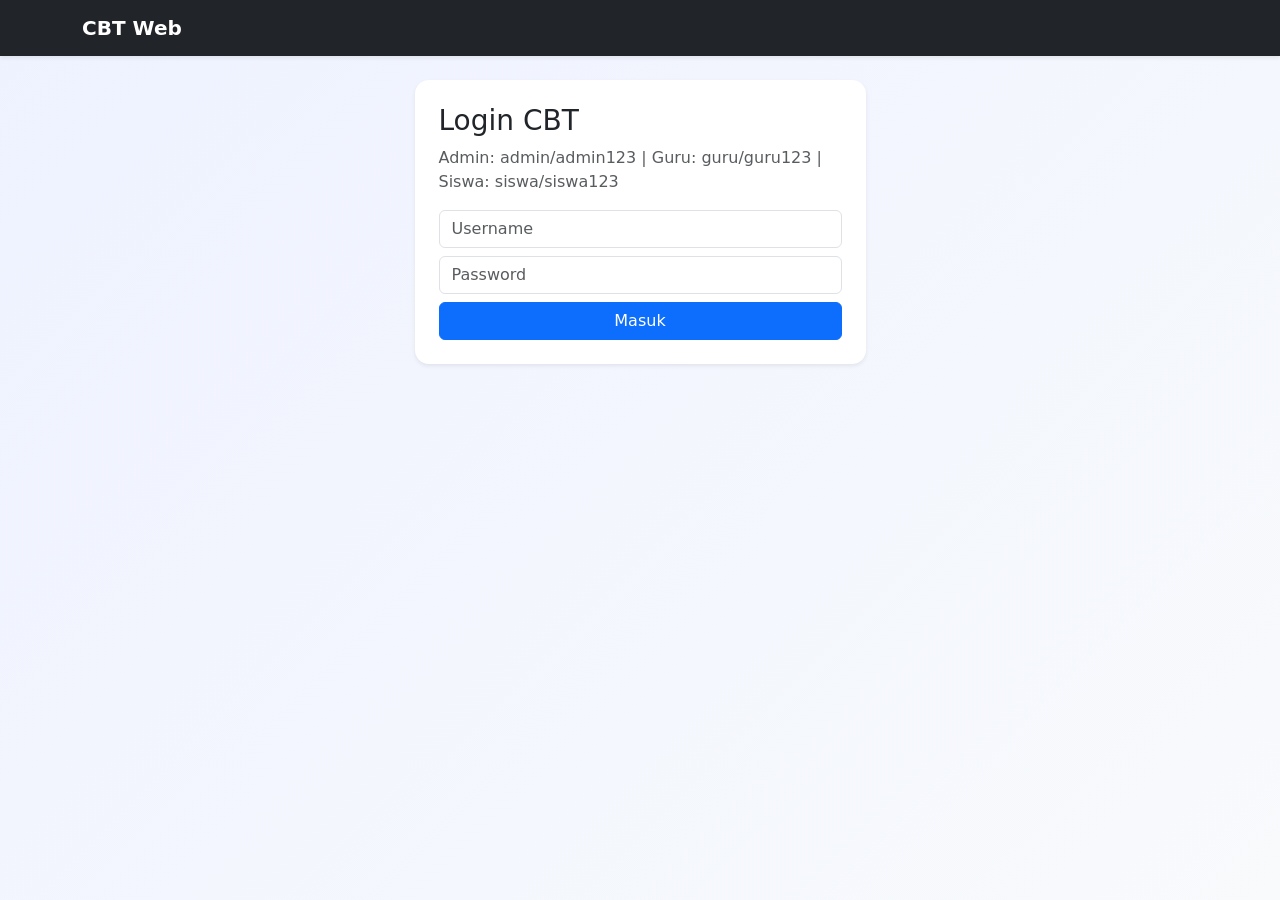
==== index.html @ 9ffc180f "Rebuild CBT as full web app without Python" ====
<!doctype html>
<html lang="id">
<head>
  <meta charset="utf-8" />
  <meta name="viewport" content="width=device-width, initial-scale=1" />
  <title>CBT Web App</title>
  <link href="https://cdn.jsdelivr.net/npm/bootstrap@5.3.3/dist/css/bootstrap.min.css" rel="stylesheet" />
  <link rel="stylesheet" href="styles.css" />
</head>
<body>
  <nav class="navbar navbar-dark bg-dark shadow-sm">
    <div class="container">
      <span class="navbar-brand fw-bold">CBT Web</span>
      <div id="navUser" class="d-none text-white"></div>
    </div>
  </nav>

  <main class="container py-4">
    <div id="alertContainer"></div>

    <section id="loginView" class="row justify-content-center">
      <div class="col-lg-5">
        <div class="card shadow-sm">
          <div class="card-body p-4">
            <h3>Login CBT</h3>
            <p class="text-muted mb-3">Admin: admin/admin123 | Guru: guru/guru123 | Siswa: siswa/siswa123</p>
            <form id="loginForm" class="vstack gap-2">
              <input class="form-control" name="username" placeholder="Username" required />
              <input class="form-control" type="password" name="password" placeholder="Password" required />
              <button class="btn btn-primary">Masuk</button>
            </form>
          </div>
        </div>
      </div>
    </section>

    <section id="appView" class="d-none">
      <div class="d-flex justify-content-between align-items-center mb-3 flex-wrap gap-2">
        <h4 id="roleTitle" class="mb-0"></h4>
        <button id="btnLogout" class="btn btn-outline-danger btn-sm">Logout</button>
      </div>

      <div id="adminView" class="d-none"></div>
      <div id="teacherView" class="d-none"></div>
      <div id="studentView" class="d-none"></div>
    </section>
  </main>

  <script src="app.js"></script>
</body>
</html>
---- styles.css ----
body {
  min-height: 100vh;
  background: linear-gradient(135deg, #eef2ff 0%, #f8fafc 100%);
}

.card {
  border: 0;
  border-radius: 14px;
}

.metric {
  border-radius: 12px;
  background: #1d4ed8;
  color: #fff;
  padding: 14px;
}

.metric p {
  margin: 0;
  font-size: 2rem;
  font-weight: 700;
}

.table td, .table th { vertical-align: middle; }

code {
  background: #111827;
  color: #e5e7eb;
  border-radius: 6px;
  padding: 2px 6px;
}
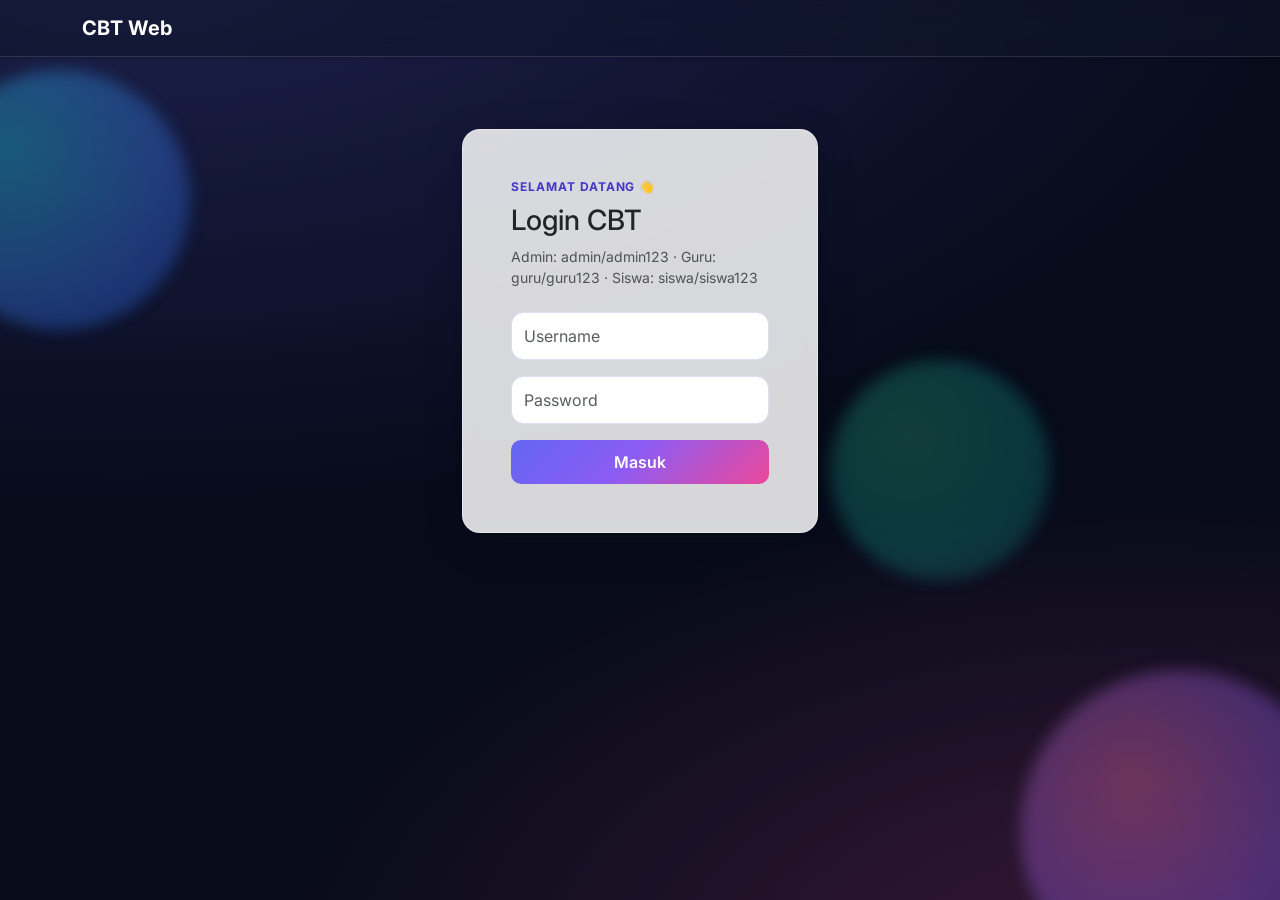
==== commit 074694fb: "Polish UI with colorful modern minimalist design" ====
--- a/index.html
+++ b/index.html
@@ -4,30 +4,38 @@
   <meta charset="utf-8" />
   <meta name="viewport" content="width=device-width, initial-scale=1" />
   <title>CBT Web App</title>
+  <link rel="preconnect" href="https://fonts.googleapis.com">
+  <link rel="preconnect" href="https://fonts.gstatic.com" crossorigin>
+  <link href="https://fonts.googleapis.com/css2?family=Inter:wght@400;500;600;700;800&display=swap" rel="stylesheet">
   <link href="https://cdn.jsdelivr.net/npm/bootstrap@5.3.3/dist/css/bootstrap.min.css" rel="stylesheet" />
   <link rel="stylesheet" href="styles.css" />
 </head>
 <body>
-  <nav class="navbar navbar-dark bg-dark shadow-sm">
+  <div class="bg-orb orb-1"></div>
+  <div class="bg-orb orb-2"></div>
+  <div class="bg-orb orb-3"></div>
+
+  <nav class="navbar navbar-dark shadow-sm glass-nav">
     <div class="container">
-      <span class="navbar-brand fw-bold">CBT Web</span>
-      <div id="navUser" class="d-none text-white"></div>
+      <span class="navbar-brand fw-bold brand-title">CBT Web</span>
+      <div id="navUser" class="d-none text-white user-pill"></div>
     </div>
   </nav>
 
-  <main class="container py-4">
+  <main class="container py-4 app-shell">
     <div id="alertContainer"></div>
 
     <section id="loginView" class="row justify-content-center">
-      <div class="col-lg-5">
-        <div class="card shadow-sm">
-          <div class="card-body p-4">
-            <h3>Login CBT</h3>
-            <p class="text-muted mb-3">Admin: admin/admin123 | Guru: guru/guru123 | Siswa: siswa/siswa123</p>
-            <form id="loginForm" class="vstack gap-2">
-              <input class="form-control" name="username" placeholder="Username" required />
-              <input class="form-control" type="password" name="password" placeholder="Password" required />
-              <button class="btn btn-primary">Masuk</button>
+      <div class="col-lg-5 col-xl-4">
+        <div class="card shadow-soft login-card">
+          <div class="card-body p-4 p-lg-5">
+            <p class="eyebrow mb-2">Selamat Datang 👋</p>
+            <h3 class="mb-2">Login CBT</h3>
+            <p class="text-muted mb-4 small">Admin: admin/admin123 · Guru: guru/guru123 · Siswa: siswa/siswa123</p>
+            <form id="loginForm" class="vstack gap-3">
+              <input class="form-control input-modern" name="username" placeholder="Username" required />
+              <input class="form-control input-modern" type="password" name="password" placeholder="Password" required />
+              <button class="btn btn-grad">Masuk</button>
             </form>
           </div>
         </div>
@@ -35,9 +43,11 @@
     </section>
 
     <section id="appView" class="d-none">
-      <div class="d-flex justify-content-between align-items-center mb-3 flex-wrap gap-2">
-        <h4 id="roleTitle" class="mb-0"></h4>
-        <button id="btnLogout" class="btn btn-outline-danger btn-sm">Logout</button>
+      <div class="header-panel mb-3">
+        <div class="d-flex justify-content-between align-items-center flex-wrap gap-2">
+          <h4 id="roleTitle" class="mb-0 role-title"></h4>
+          <button id="btnLogout" class="btn btn-light btn-sm btn-logout">Logout</button>
+        </div>
       </div>
 
       <div id="adminView" class="d-none"></div>
--- a/styles.css
+++ b/styles.css
@@ -1,31 +1,189 @@
+:root {
+  --bg: #070b1a;
+  --card: rgba(255, 255, 255, 0.84);
+  --text: #0f172a;
+  --muted: #64748b;
+  --ring: rgba(99, 102, 241, 0.35);
+  --grad-1: linear-gradient(135deg, #6366f1 0%, #8b5cf6 45%, #ec4899 100%);
+  --grad-2: linear-gradient(135deg, #06b6d4 0%, #3b82f6 100%);
+}
+
+* { box-sizing: border-box; }
+
 body {
+  font-family: 'Inter', system-ui, -apple-system, sans-serif;
   min-height: 100vh;
-  background: linear-gradient(135deg, #eef2ff 0%, #f8fafc 100%);
+  color: var(--text);
+  background:
+    radial-gradient(1200px 600px at 10% -10%, rgba(99, 102, 241, 0.25), transparent),
+    radial-gradient(900px 500px at 90% 110%, rgba(236, 72, 153, 0.22), transparent),
+    var(--bg);
+  position: relative;
+  overflow-x: hidden;
+}
+
+.bg-orb {
+  position: fixed;
+  border-radius: 999px;
+  filter: blur(8px);
+  z-index: -1;
+}
+
+.orb-1 {
+  width: 260px;
+  height: 260px;
+  top: 70px;
+  left: -70px;
+  background: radial-gradient(circle at 30% 30%, #22d3ee, #3b82f6 60%, #1d4ed8);
+  opacity: .35;
+}
+
+.orb-2 {
+  width: 320px;
+  height: 320px;
+  bottom: -90px;
+  right: -60px;
+  background: radial-gradient(circle at 35% 35%, #f472b6, #8b5cf6 60%, #4338ca);
+  opacity: .35;
+}
+
+.orb-3 {
+  width: 220px;
+  height: 220px;
+  top: 40%;
+  right: 18%;
+  background: radial-gradient(circle at 35% 35%, #34d399, #14b8a6 60%, #0f766e);
+  opacity: .25;
+}
+
+.app-shell {
+  position: relative;
+  z-index: 1;
+}
+
+.glass-nav {
+  background: rgba(15, 23, 42, 0.55);
+  backdrop-filter: blur(10px);
+  border-bottom: 1px solid rgba(255, 255, 255, 0.12);
+}
+
+.brand-title {
+  letter-spacing: .3px;
+  font-weight: 800;
+}
+
+.user-pill {
+  background: rgba(255, 255, 255, 0.18);
+  border: 1px solid rgba(255, 255, 255, 0.25);
+  padding: 6px 12px;
+  border-radius: 999px;
+  font-size: .85rem;
 }
 
 .card {
+  border: 1px solid rgba(255, 255, 255, 0.4);
+  border-radius: 18px;
+  background: var(--card);
+  backdrop-filter: blur(8px);
+}
+
+.shadow-soft {
+  box-shadow: 0 10px 35px rgba(2, 8, 23, 0.25);
+}
+
+.login-card {
+  margin-top: 48px;
+}
+
+.eyebrow {
+  font-size: .75rem;
+  text-transform: uppercase;
+  letter-spacing: .08em;
+  color: #4338ca;
+  font-weight: 700;
+}
+
+.input-modern {
+  border-radius: 12px;
+  border: 1px solid #dbe2f0;
+  padding: 11px 12px;
+}
+
+.input-modern:focus,
+.form-control:focus,
+.form-select:focus {
+  border-color: #818cf8;
+  box-shadow: 0 0 0 .25rem var(--ring);
+}
+
+.btn-grad {
   border: 0;
-  border-radius: 14px;
+  border-radius: 12px;
+  color: #fff;
+  font-weight: 600;
+  padding: 10px 14px;
+  background: var(--grad-1);
+}
+
+.btn-grad:hover { filter: brightness(1.05); color: #fff; }
+
+.header-panel {
+  border-radius: 16px;
+  padding: 14px 16px;
+  background: rgba(255, 255, 255, 0.2);
+  border: 1px solid rgba(255, 255, 255, 0.3);
+  backdrop-filter: blur(8px);
+}
+
+.role-title {
+  color: #e2e8f0;
+  font-weight: 700;
+}
+
+.btn-logout {
+  border-radius: 999px;
+  border: 0;
 }
 
 .metric {
-  border-radius: 12px;
-  background: #1d4ed8;
+  border-radius: 16px;
   color: #fff;
-  padding: 14px;
+  padding: 16px;
+  background: var(--grad-2);
+  box-shadow: 0 10px 24px rgba(37, 99, 235, 0.35);
+}
+
+.metric:nth-child(odd) {
+  background: var(--grad-1);
 }
 
 .metric p {
   margin: 0;
   font-size: 2rem;
-  font-weight: 700;
+  font-weight: 800;
 }
 
-.table td, .table th { vertical-align: middle; }
+.table td,
+.table th {
+  vertical-align: middle;
+}
+
+.table {
+  --bs-table-bg: transparent;
+}
 
 code {
-  background: #111827;
-  color: #e5e7eb;
-  border-radius: 6px;
-  padding: 2px 6px;
+  background: #0f172a;
+  color: #e2e8f0;
+  border-radius: 8px;
+  padding: 2px 7px;
 }
+
+.btn {
+  border-radius: 10px;
+}
+
+.alert {
+  border: 0;
+  border-radius: 12px;
+}
